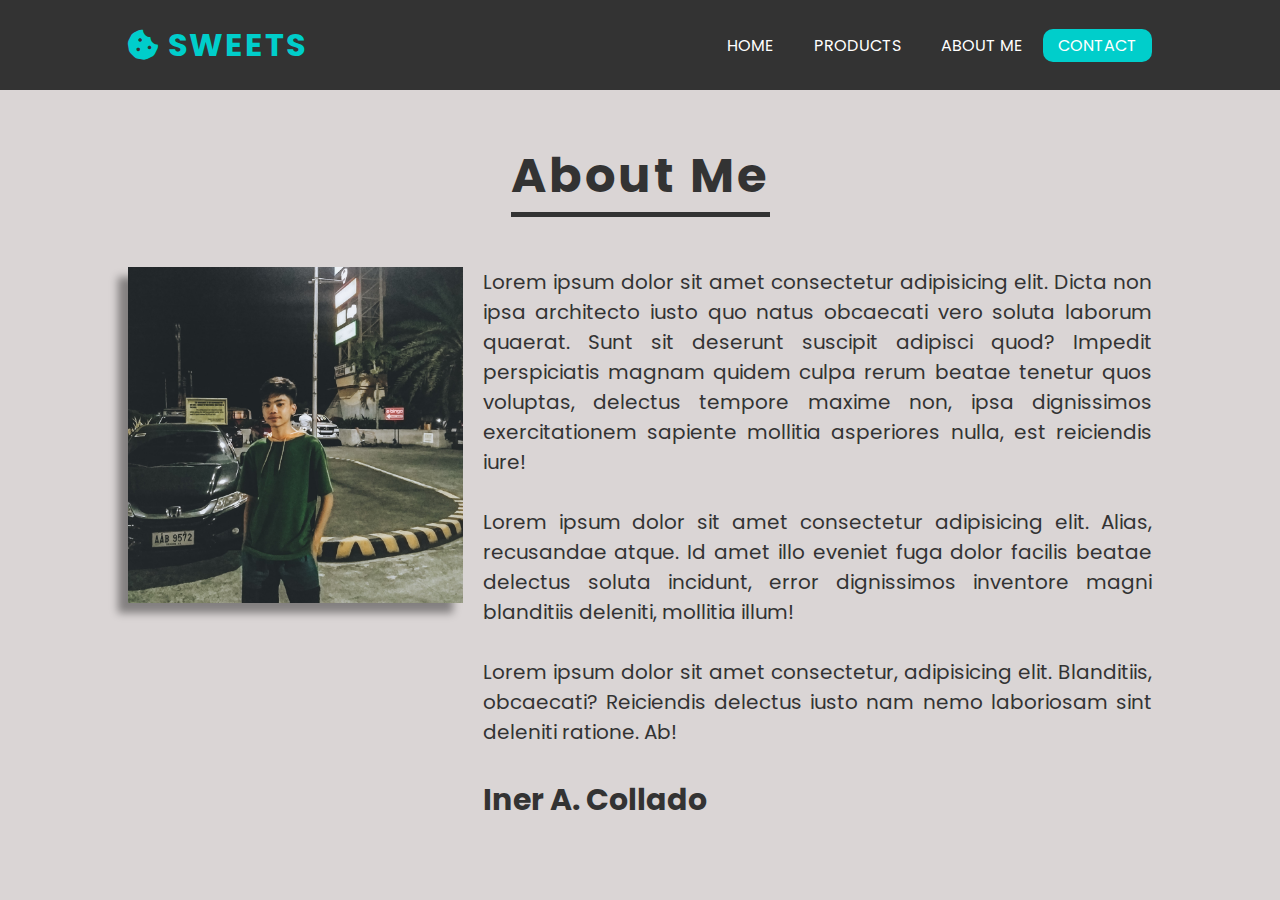
==== html pages/about.html @ 74a27854 "fixed some issues" ====
<html lang="en">
<head>
    <meta charset="UTF-8">
    <meta name="viewport" content="width=device-width, initial-scale=1.0">
    <link rel="stylesheet" href="../css/all.min.css">
    <link rel="stylesheet" href="../css/about.css">
    <title>sweets</title>
</head>
<body>
    <header>
        <nav>
            <!-- logo -->
            <div class="logo">
                <span class="fas fa-cookie-bite"></span>
                <h1>sweets</h1>
            </div>
            
            <!-- navigation links -->
            <ul class="nav-links"> 
                <li><a href="../index.html" class="nav-link">home</a></li>
                <li><a href="../html pages/product.html" class="nav-link">products</a></li>
                <li><a href="../html pages/about.html" class="nav-link">about me</a></li>
                <li><a href="#" class="nav-link" id="active">contact</a></li>
            </ul>
            <!-- menu icon -->
            <div class="burger">
                <div class="line-1"></div>
                <div class="line-2"></div>
                <div class="line-3"></div>
            </div>
        </nav>
    </header>

    <div class="container">
        <div class="title">
            <h1>About Me</h1>
        </div>
        <div class="profile">
            <img src="../images/profile.jpg" alt="profile">
            <p>
                Lorem ipsum dolor sit amet consectetur adipisicing elit. Dicta non ipsa architecto iusto quo natus obcaecati vero soluta laborum quaerat. Sunt sit deserunt suscipit adipisci quod? Impedit perspiciatis magnam quidem culpa rerum beatae tenetur quos voluptas, delectus tempore maxime non, ipsa dignissimos exercitationem sapiente mollitia asperiores nulla, est reiciendis iure! <br><br>
                Lorem ipsum dolor sit amet consectetur adipisicing elit. Alias, recusandae atque. Id amet illo eveniet fuga dolor facilis beatae delectus soluta incidunt, error dignissimos inventore magni blanditiis deleniti, mollitia illum!<br><br>
                Lorem ipsum dolor sit amet consectetur, adipisicing elit. Blanditiis, obcaecati? Reiciendis delectus iusto nam nemo laboriosam sint deleniti ratione. Ab! <br><br>
                <span>Iner A. Collado</span>
            </p>
        </div>
    </div>
    <script src="../app.js"></script>
</body>
</html>
---- css/about.css ----
@import url('https://fonts.googleapis.com/css2?family=Poppins:wght@500&display=swap');

html {
    scroll-behavior: smooth;
}
*{
    margin: 0;
    padding: 0;
    box-sizing: border-box;
    font-family: 'poppins';
}
body {
    background-color: rgb(218, 213, 213);
    color: #333;    
}

/* navigation styles */
header {
    background-color: #333;
}

nav {
    display: flex;
    justify-content: space-between;
    align-items: center;
    min-height: 10vh;
    margin: 0 10%;
}
/* Logo animation */
.logo {
    display: flex;
    align-items: center;
}
.logo h1 {
    color: #00CECB;
    letter-spacing: 2px;
    text-transform: uppercase;
    margin-left: 10px;
}
.fa-cookie-bite {
    color: #00CECB;
    font-size: 30px;
    cursor: pointer;
}
.fa-cookie-bite:hover {
    animation: spin 2s infinite;
}
@keyframes spin {
    0% {
        transform: rotate(0deg);
    }
    100% {
        transform: rotate(360deg);
    }
}

.nav-links {
    display: flex;
    justify-content: space-between;
}

.nav-links li {
    list-style: none;
}

#active {
    margin-left: 20px;
    background-color: #00CECB;
    padding: 5px 15px;
    border-radius: 10px;
    transition: 0.2s;
}
#active:hover {
    background-color: transparent;
    color: #00CECB;
    border: 2px solid #00CECB;
    padding: 3px 13px;
    border-radius: 10px;
}

.nav-links .nav-link {
    margin-left: 40px;  
    color: white;
    text-transform: uppercase;
    transition: 0.2s;
    text-decoration: none;
}
.nav-links .nav-link:hover {
    color: #00CECB;
    text-transform: uppercase;
}

.burger {
    cursor: pointer;
    display: none;
}

.burger div {
    background-color: white;
    height: 2px;
    width: 25px;
    margin: 5px;
    transition: 0.5s ease-in;
}

.container {
    width: 80%;
    margin: 0 auto;
    text-align: center;
}

.container .title {
    padding: 50px;
}

.container h1 {
    display: inline-block;
    font-weight: bold;
    font-size: 3rem;
    letter-spacing: 3px;
    border-bottom: 5px solid #333;
    animation: from-top 0.7s ease forwards;
}

@keyframes from-top {
    from {
        transform: translateY(-40px);
        opacity: 0;
    }
    to {
        transform: translateY(0px);
        opacity: 1;
    }
}

.profile {
    display: grid;
    grid-template-columns: 1fr 2fr;
    grid-template-rows: 400px 100px;
    grid-column-gap: 20px;
}

.profile img {
    grid-column-start: 1;
    width: 100%;
    box-shadow: -10px 10px 8px rgba(0, 0, 0, 0.4);
    animation: left-right 0.4s ease-in forwards;
}

@keyframes left-right {
    from {
        transform: translateX(-150px);
    }
    to {
        transform: translateX(0px);
    }
}

.container p {
    grid-column-start: 2;
    font-size: 20px;
    text-align: justify;
    animation: pop-up 0.5s ease forwards;
}

@keyframes pop-up {
    from {
        transform: scale(0.5);
        opacity: 0;
    }
    to {
        transform: scale(1);
        opacity: 1;
    }
}

.container span {
    font-size: 30px;
    font-weight: bold;
}

@media screen and (max-width: 650px) {
    body {
        overflow-x: hidden;
    }
    .burger {
        display: block;
    }
    .nav-links {
        position: absolute;
        right: 0px;
        height: 90vh;
        top: 10vh;
        background-color: #333;
        display: flex;
        flex-direction: column;
        align-items: center;
        width: 100%;
        transform: translateX(100%);
        z-index: 1;
        transition: transform 0.3s ease-in;
    }
    .nav-links li {
        opacity: 0;
    }
    .nav-active {
        transform: translateX(0%);
    }

    .toggle .line-1 {
        transform: rotate(-45deg) translate(-4px, 5px);
    }
    
    .toggle .line-2 {
        opacity: 0;
    }
    
    .toggle .line-3 {
        transform: rotate(45deg) translate(-4px, -5px);
    }

@keyframes navLinkFade {
    from {
        opacity: 0;
        transform: translateX(50px);
    } 
    to {
        opacity: 1;
        transform: translateX(0px);
    }
}

    .nav-links li {
        padding: 50px;
    }
    .nav-links .nav-link {
        margin-left: 0px;
    }
    #active {
        margin-left: 0px;
    }

    .profile {
        display: grid;
        grid-template-columns: 1fr;
        grid-template-rows: 500px 400px;
        grid-template-area: 
        "image"
        "para";
    }

    .profile img {
        grid-area: image;
        grid-row-start: 1;
    }
    .profile p {
        grid-area: para;
        grid-row-start: 2;
    }

}

@media screen and (max-width: 500px) {
    .profile {
        grid-template-rows: 400px 400px;
    }
}
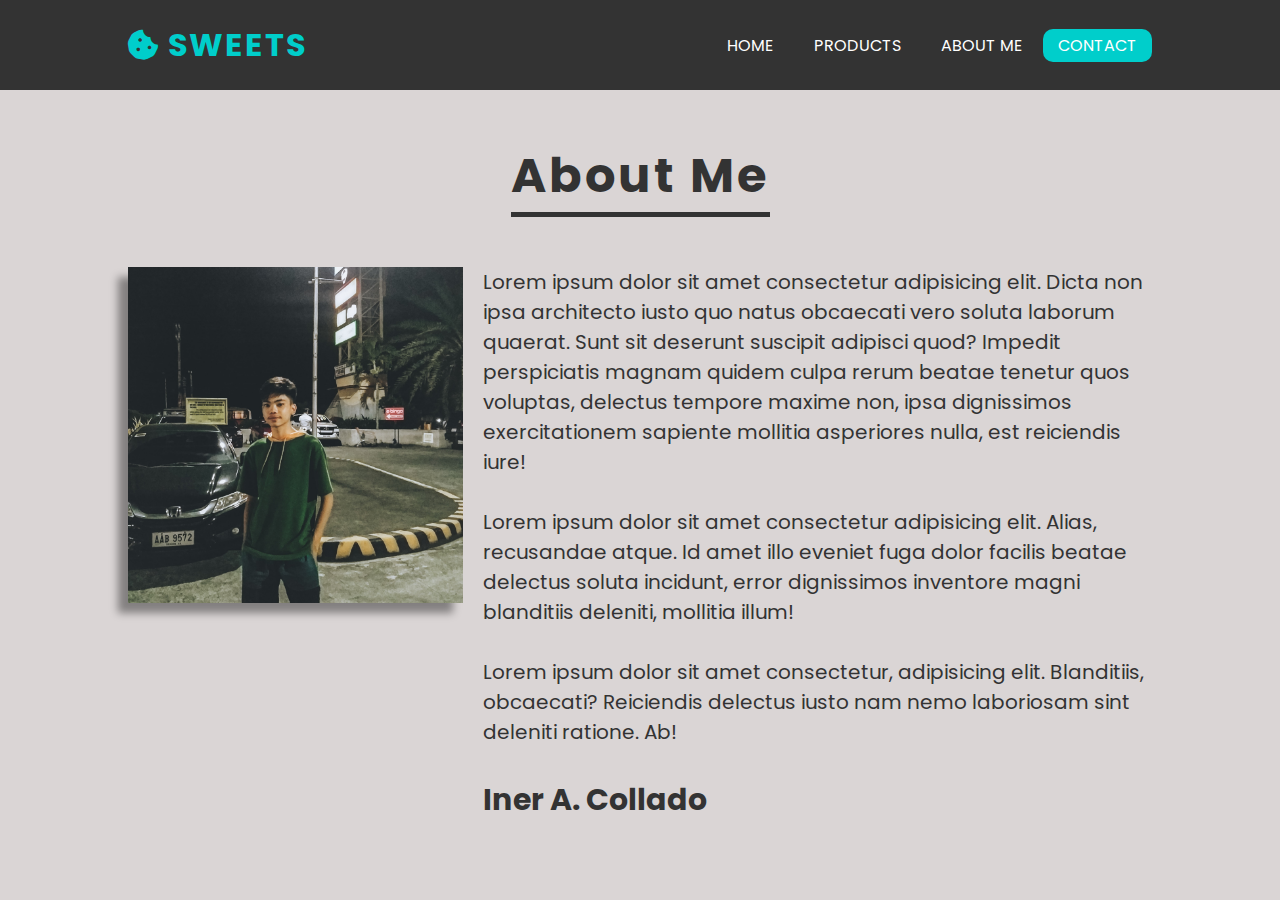
==== commit 8046f4b3: "contact page added" ====
--- a/html pages/about.html
+++ b/html pages/about.html
@@ -20,7 +20,7 @@
                 <li><a href="../index.html" class="nav-link">home</a></li>
                 <li><a href="../html pages/product.html" class="nav-link">products</a></li>
                 <li><a href="../html pages/about.html" class="nav-link">about me</a></li>
-                <li><a href="#" class="nav-link" id="active">contact</a></li>
+                <li><a href="../html pages/contact.html" class="nav-link" id="active">contact</a></li>
             </ul>
             <!-- menu icon -->
             <div class="burger">
--- a/css/about.css
+++ b/css/about.css
@@ -159,7 +159,7 @@
 .container p {
     grid-column-start: 2;
     font-size: 20px;
-    text-align: justify;
+    text-align: left;
     animation: pop-up 0.5s ease forwards;
 }
 
@@ -179,7 +179,7 @@
     font-weight: bold;
 }
 
-@media screen and (max-width: 650px) {
+@media screen and (max-width: 700px) {
     body {
         overflow-x: hidden;
     }
@@ -243,8 +243,9 @@
     .profile {
         display: grid;
         grid-template-columns: 1fr;
+        row-gap: 10rem;
         grid-template-rows: 500px 400px;
-        grid-template-area: 
+        grid-template-areas: 
         "image"
         "para";
     }
@@ -260,10 +261,26 @@
 
 }
 
+@media screen and (max-width: 550px) {
+    .profile {
+        grid-template-rows: 450px 400px;
+        row-gap: 0.1em;
+    }
+    .container h1 {
+        font-size: 2em;
+    }
+}
+
 @media screen and (max-width: 500px) {
     .profile {
         grid-template-rows: 400px 400px;
-    }
-}
-
-
+        row-gap: 0.1em;
+    }
+    .profile p {
+        font-size: 14px;
+    }
+}
+
+
+
+
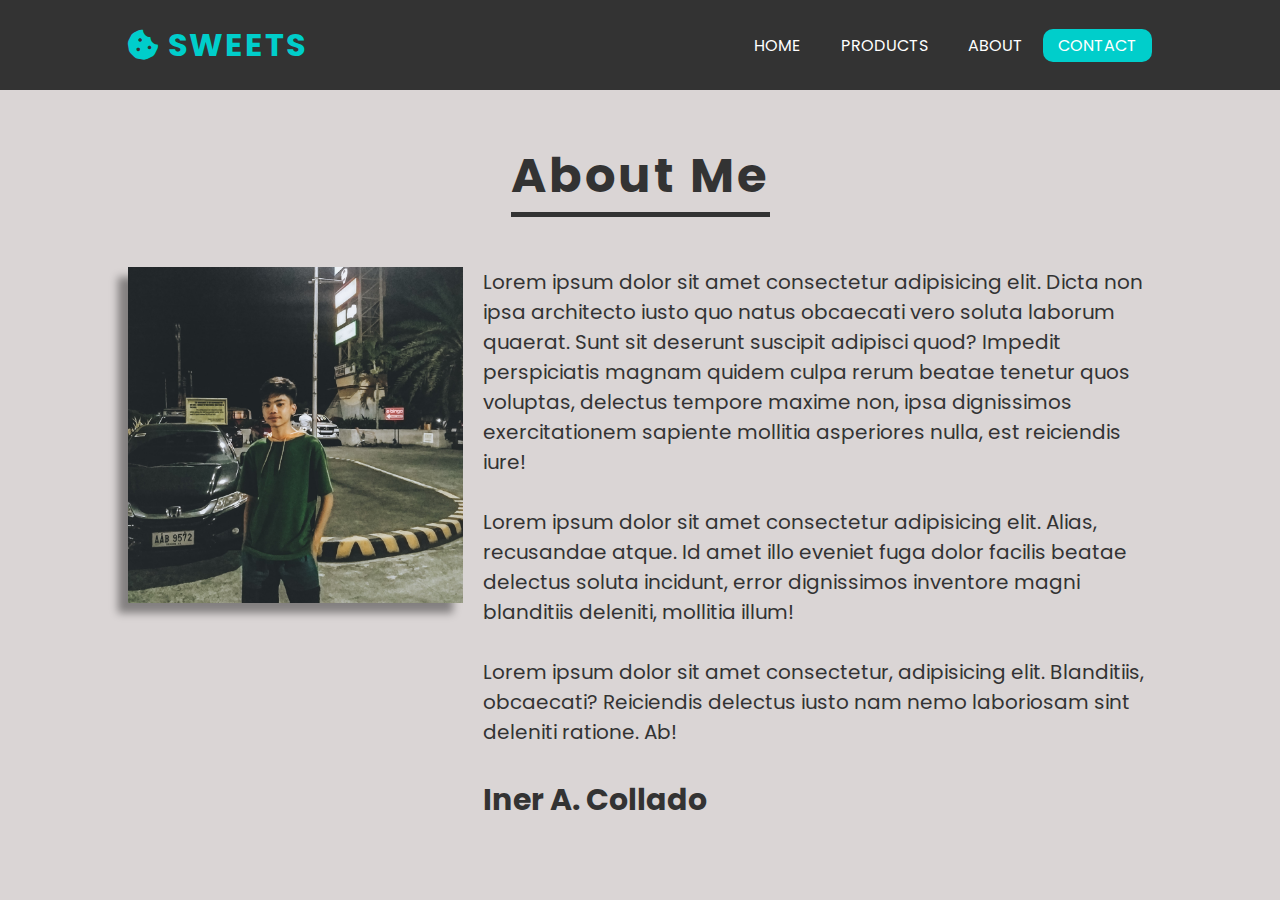
==== commit 21bad4ec: "fixed some issues" ====
--- a/html pages/about.html
+++ b/html pages/about.html
@@ -19,7 +19,7 @@
             <ul class="nav-links"> 
                 <li><a href="../index.html" class="nav-link">home</a></li>
                 <li><a href="../html pages/product.html" class="nav-link">products</a></li>
-                <li><a href="../html pages/about.html" class="nav-link">about me</a></li>
+                <li><a href="../html pages/about.html" class="nav-link">about</a></li>
                 <li><a href="../html pages/contact.html" class="nav-link" id="active">contact</a></li>
             </ul>
             <!-- menu icon -->
--- a/css/about.css
+++ b/css/about.css
@@ -179,7 +179,7 @@
     font-weight: bold;
 }
 
-@media screen and (max-width: 700px) {
+@media screen and (max-width: 775px) {
     body {
         overflow-x: hidden;
     }
@@ -195,16 +195,17 @@
         display: flex;
         flex-direction: column;
         align-items: center;
-        width: 100%;
-        transform: translateX(100%);
+        width: 50%;
+        transform: scale(0);
         z-index: 1;
-        transition: transform 0.3s ease-in;
+        padding: 50px 50px;
+        transition: transform 0.2s ease-in;
     }
     .nav-links li {
         opacity: 0;
     }
     .nav-active {
-        transform: translateX(0%);
+        transform: scale(1);
     }
 
     .toggle .line-1 {
@@ -230,9 +231,6 @@
     }
 }
 
-    .nav-links li {
-        padding: 50px;
-    }
     .nav-links .nav-link {
         margin-left: 0px;
     }
@@ -281,6 +279,12 @@
     }
 }
 
-
-
-
+@media screen and (max-width: 450px) {
+    .profile {
+        grid-template-rows: 360px 400px;
+    }
+}
+
+
+
+
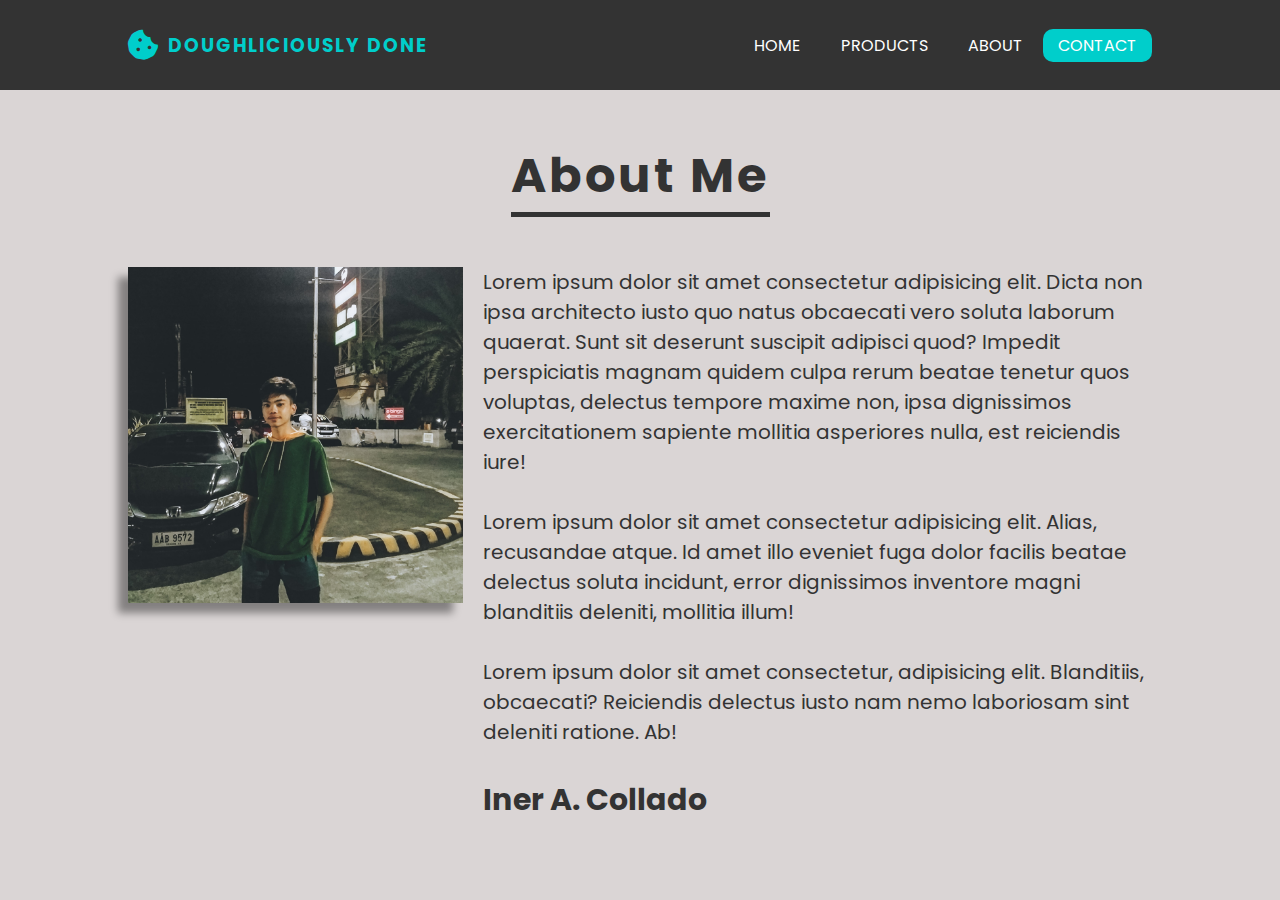
==== commit 1be97ea1: "fixed some issues" ====
--- a/html pages/about.html
+++ b/html pages/about.html
@@ -4,7 +4,7 @@
     <meta name="viewport" content="width=device-width, initial-scale=1.0">
     <link rel="stylesheet" href="../css/all.min.css">
     <link rel="stylesheet" href="../css/about.css">
-    <title>sweets</title>
+    <title>doughliciously done</title>
 </head>
 <body>
     <header>
@@ -12,7 +12,7 @@
             <!-- logo -->
             <div class="logo">
                 <span class="fas fa-cookie-bite"></span>
-                <h1>sweets</h1>
+                <h3>doughliciously done</h3>
             </div>
             
             <!-- navigation links -->
--- a/css/about.css
+++ b/css/about.css
@@ -31,7 +31,7 @@
     display: flex;
     align-items: center;
 }
-.logo h1 {
+.logo h3 {
     color: #00CECB;
     letter-spacing: 2px;
     text-transform: uppercase;
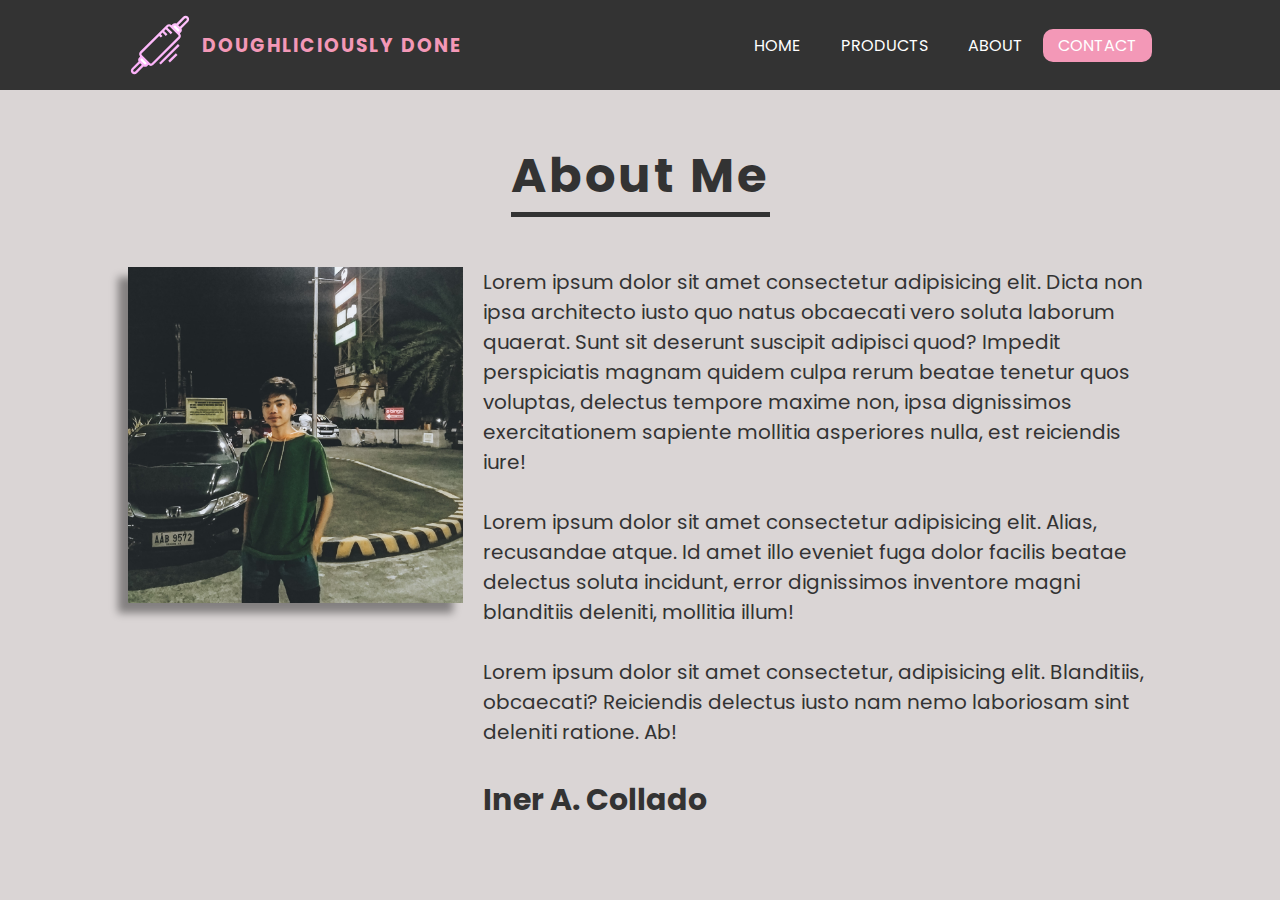
==== commit eb9c5a3b: "changed some design" ====
--- a/html pages/about.html
+++ b/html pages/about.html
@@ -1,50 +1,175 @@
 <html lang="en">
-<head>
-    <meta charset="UTF-8">
-    <meta name="viewport" content="width=device-width, initial-scale=1.0">
-    <link rel="stylesheet" href="../css/all.min.css">
-    <link rel="stylesheet" href="../css/about.css">
+  <head>
+    <meta charset="UTF-8" />
+    <meta name="viewport" content="width=device-width, initial-scale=1.0" />
+    <link rel="stylesheet" href="../css/all.min.css" />
+    <link rel="stylesheet" href="../css/about.css" />
     <title>doughliciously done</title>
-</head>
-<body>
+  </head>
+  <body>
     <header>
-        <nav>
-            <!-- logo -->
-            <div class="logo">
-                <span class="fas fa-cookie-bite"></span>
-                <h3>doughliciously done</h3>
-            </div>
-            
-            <!-- navigation links -->
-            <ul class="nav-links"> 
-                <li><a href="../index.html" class="nav-link">home</a></li>
-                <li><a href="../html pages/product.html" class="nav-link">products</a></li>
-                <li><a href="../html pages/about.html" class="nav-link">about</a></li>
-                <li><a href="../html pages/contact.html" class="nav-link" id="active">contact</a></li>
-            </ul>
-            <!-- menu icon -->
-            <div class="burger">
-                <div class="line-1"></div>
-                <div class="line-2"></div>
-                <div class="line-3"></div>
-            </div>
-        </nav>
+      <nav>
+        <!-- logo -->
+        <div class="logo">
+          <svg
+            xmlns="http://www.w3.org/2000/svg"
+            x="0px"
+            y="0px"
+            width="64"
+            height="64"
+            viewBox="0 0 172 172"
+            style="fill: #000000;"
+          >
+            <defs>
+              <linearGradient
+                x1="49.17319"
+                y1="112.73256"
+                x2="49.17319"
+                y2="127.28806"
+                gradientUnits="userSpaceOnUse"
+                id="color-1_9mgCAGMehD35_gr1"
+              >
+                <stop offset="0" stop-color="#ffffff"></stop>
+                <stop offset="1" stop-color="#ffffff"></stop>
+              </linearGradient>
+              <linearGradient
+                x1="123.07675"
+                y1="39.91206"
+                x2="123.07675"
+                y2="50.89319"
+                gradientUnits="userSpaceOnUse"
+                id="color-2_9mgCAGMehD35_gr2"
+              >
+                <stop offset="0" stop-color="#ffffff"></stop>
+                <stop offset="1" stop-color="#ffffff"></stop>
+              </linearGradient>
+              <linearGradient
+                x1="86"
+                y1="18.58406"
+                x2="86"
+                y2="143.018"
+                gradientUnits="userSpaceOnUse"
+                id="color-3_9mgCAGMehD35_gr3"
+              >
+                <stop offset="0" stop-color="#ffc2fc"></stop>
+                <stop offset="1" stop-color="#fcb1f9"></stop>
+              </linearGradient>
+              <linearGradient
+                x1="107.5"
+                y1="18.58406"
+                x2="107.5"
+                y2="143.018"
+                gradientUnits="userSpaceOnUse"
+                id="color-4_9mgCAGMehD35_gr4"
+              >
+                <stop offset="0" stop-color="#ffc2fc"></stop>
+                <stop offset="1" stop-color="#fcb1f9"></stop>
+              </linearGradient>
+              <linearGradient
+                x1="115.5625"
+                y1="18.58406"
+                x2="115.5625"
+                y2="143.018"
+                gradientUnits="userSpaceOnUse"
+                id="color-5_9mgCAGMehD35_gr5"
+              >
+                <stop offset="0" stop-color="#ffc2fc"></stop>
+                <stop offset="1" stop-color="#fcb1f9"></stop>
+              </linearGradient>
+            </defs>
+            <g transform="translate(-14.62,-14.62) scale(1.17,1.17)">
+              <g
+                fill="none"
+                fill-rule="nonzero"
+                stroke="none"
+                stroke-width="1"
+                stroke-linecap="butt"
+                stroke-linejoin="miter"
+                stroke-miterlimit="10"
+                stroke-dasharray=""
+                stroke-dashoffset="0"
+                font-family="none"
+                font-weight="none"
+                font-size="none"
+                text-anchor="none"
+                style="mix-blend-mode: normal;"
+              >
+                <path d="M0,172v-172h172v172z" fill="none"></path>
+                <g>
+                  <path
+                    d="M59.89362,127.30956l-4.9235,4.9235c-1.75494,1.75494 -4.59831,1.75494 -6.35325,0l-8.84994,-8.84994c-1.75494,-1.75494 -1.75494,-4.59831 0,-6.35325l4.42631,-4.42631z"
+                    fill="url(#color-1_9mgCAGMehD35_gr1)"
+                  ></path>
+                  <path
+                    d="M112.60356,44.19325l4.42631,-4.42631c1.75494,-1.75494 4.59831,-1.75494 6.35325,0l8.84994,8.84994c1.75494,1.75494 1.75494,4.59831 0,6.35325l-4.42631,4.42631z"
+                    fill="url(#color-2_9mgCAGMehD35_gr2)"
+                  ></path>
+                  <path
+                    d="M150.61287,21.38444c-3.14706,-3.14169 -8.26137,-3.13362 -11.40306,0.00269l-15.38594,15.38594c-2.752,-1.60444 -6.33981,-1.25775 -8.69406,1.09381l-2.52356,2.52356c-3.04494,-3.04494 -8.36081,-3.04494 -11.40038,0l-60.81544,60.81006c-1.52112,1.52113 -2.36231,3.5475 -2.36231,5.70287c0,2.15269 0.8385,4.17638 2.36231,5.70019l-2.52625,2.52625c-2.34887,2.35694 -2.69556,5.94475 -1.08844,8.69406l-15.38862,15.38594c-3.139,3.14437 -3.139,8.25869 0.00269,11.40575c1.57219,1.5695 3.63887,2.35425 5.70019,2.35425c2.06669,0 4.13069,-0.78744 5.70287,-2.35694l15.38325,-15.38594c1.11531,0.65306 2.36231,1.00513 3.61738,1.00513c1.84094,0 3.67919,-0.69875 5.07938,-2.09625l2.52356,-2.52356c1.52112,1.52112 3.5475,2.36231 5.70019,2.36231c2.15538,0 4.18175,-0.84119 5.70019,-2.36231l60.81275,-60.81275c1.52112,-1.52112 2.36231,-3.54481 2.36231,-5.70019c0,-2.15269 -0.8385,-4.17637 -2.36231,-5.70019l2.52625,-2.52625c2.34887,-2.35694 2.69556,-5.94475 1.09112,-8.69406l15.38862,-15.38594c3.139,-3.14706 3.139,-8.26137 -0.00269,-11.40844zM118.92994,41.66969c0.70144,-0.7095 1.849,-0.7095 2.55312,-0.00269l8.84725,8.84994c0.70413,0.70412 0.70413,1.849 0.00269,2.55312l-2.52356,2.52356l-11.40306,-11.40306zM28.99006,146.81006c-1.04812,1.04813 -2.752,1.05081 -3.80012,0.00269c-1.05081,-1.04812 -1.05081,-2.75469 -0.00269,-3.80281l15.20319,-15.2005l3.80013,3.80012zM53.07006,130.33031c-0.70144,0.70681 -1.849,0.70681 -2.55312,0.00269l-8.84725,-8.84994c-0.70412,-0.70413 -0.70412,-1.849 -0.00269,-2.55313l2.52356,-2.52356l11.40306,11.40306zM127.80944,66.994c0,0.00269 0,0.00269 0,0l-60.81544,60.81544c-1.0105,1.01588 -2.77619,1.01588 -3.79744,0l-19.00331,-19.00331c-0.50525,-0.50794 -0.78744,-1.1825 -0.78744,-1.90006c0,-0.72025 0.2795,-1.39212 0.78744,-1.90006l39.90938,-39.90669l3.80012,3.80013l3.80013,-3.80013l-3.80013,-3.80013l3.80013,-3.80013l7.60294,7.60025l3.80013,-3.80013l-7.60294,-7.60025l3.80281,-3.80281l11.40038,11.40306l3.80012,-3.80013l-11.40037,-11.40306l1.90275,-1.90275c0.50525,-0.50794 1.17713,-0.78744 1.89738,-0.78744c0.71756,0 1.39212,0.2795 1.90006,0.78744l19.00331,19.00331c0.50525,0.50794 0.78744,1.1825 0.78744,1.90006c0,0.71756 -0.2795,1.38944 -0.78744,1.89737zM146.81275,28.99006l-15.20319,15.20319l-3.80281,-3.80281l15.2005,-15.2005c1.05081,-1.04812 2.75469,-1.05081 3.80012,-0.00269c1.0535,1.04812 1.0535,2.75469 0.00537,3.80281z"
+                    fill="url(#color-3_9mgCAGMehD35_gr3)"
+                  ></path>
+                  <path
+                    d="M83.9575,127.24237l3.80012,3.80013l43.28487,-43.28487l-3.80013,-3.80013z"
+                    fill="url(#color-4_9mgCAGMehD35_gr4)"
+                  ></path>
+                  <path
+                    d="M104.92806,122.39681l3.80012,3.80013l17.46875,-17.46875l-3.80012,-3.80012z"
+                    fill="url(#color-5_9mgCAGMehD35_gr5)"
+                  ></path>
+                </g>
+                <path d="" fill="none"></path>
+              </g>
+            </g>
+          </svg>
+          <h3>doughliciously done</h3>
+        </div>
+
+        <!-- navigation links -->
+        <ul class="nav-links">
+          <li><a href="../index.html" class="nav-link">home</a></li>
+          <li>
+            <a href="../html pages/product.html" class="nav-link">products</a>
+          </li>
+          <li><a href="../html pages/about.html" class="nav-link">about</a></li>
+          <li>
+            <a href="../html pages/contact.html" class="nav-link" id="active"
+              >contact</a
+            >
+          </li>
+        </ul>
+        <!-- menu icon -->
+        <div class="burger">
+          <div class="line-1"></div>
+          <div class="line-2"></div>
+          <div class="line-3"></div>
+        </div>
+      </nav>
     </header>
 
     <div class="container">
-        <div class="title">
-            <h1>About Me</h1>
-        </div>
-        <div class="profile">
-            <img src="../images/profile.jpg" alt="profile">
-            <p>
-                Lorem ipsum dolor sit amet consectetur adipisicing elit. Dicta non ipsa architecto iusto quo natus obcaecati vero soluta laborum quaerat. Sunt sit deserunt suscipit adipisci quod? Impedit perspiciatis magnam quidem culpa rerum beatae tenetur quos voluptas, delectus tempore maxime non, ipsa dignissimos exercitationem sapiente mollitia asperiores nulla, est reiciendis iure! <br><br>
-                Lorem ipsum dolor sit amet consectetur adipisicing elit. Alias, recusandae atque. Id amet illo eveniet fuga dolor facilis beatae delectus soluta incidunt, error dignissimos inventore magni blanditiis deleniti, mollitia illum!<br><br>
-                Lorem ipsum dolor sit amet consectetur, adipisicing elit. Blanditiis, obcaecati? Reiciendis delectus iusto nam nemo laboriosam sint deleniti ratione. Ab! <br><br>
-                <span>Iner A. Collado</span>
-            </p>
-        </div>
+      <div class="title">
+        <h1>About Me</h1>
+      </div>
+      <div class="profile">
+        <img src="../images/profile.jpg" alt="profile" />
+        <p>
+          Lorem ipsum dolor sit amet consectetur adipisicing elit. Dicta non
+          ipsa architecto iusto quo natus obcaecati vero soluta laborum quaerat.
+          Sunt sit deserunt suscipit adipisci quod? Impedit perspiciatis magnam
+          quidem culpa rerum beatae tenetur quos voluptas, delectus tempore
+          maxime non, ipsa dignissimos exercitationem sapiente mollitia
+          asperiores nulla, est reiciendis iure! <br /><br />
+          Lorem ipsum dolor sit amet consectetur adipisicing elit. Alias,
+          recusandae atque. Id amet illo eveniet fuga dolor facilis beatae
+          delectus soluta incidunt, error dignissimos inventore magni blanditiis
+          deleniti, mollitia illum!<br /><br />
+          Lorem ipsum dolor sit amet consectetur, adipisicing elit. Blanditiis,
+          obcaecati? Reiciendis delectus iusto nam nemo laboriosam sint deleniti
+          ratione. Ab! <br /><br />
+          <span>Iner A. Collado</span>
+        </p>
+      </div>
     </div>
     <script src="../app.js"></script>
-</body>
-</html>+  </body>
+</html>
--- a/css/about.css
+++ b/css/about.css
@@ -1,290 +1,273 @@
-@import url('https://fonts.googleapis.com/css2?family=Poppins:wght@500&display=swap');
+@import url("https://fonts.googleapis.com/css2?family=Poppins:wght@500&display=swap");
 
 html {
-    scroll-behavior: smooth;
-}
-*{
-    margin: 0;
-    padding: 0;
-    box-sizing: border-box;
-    font-family: 'poppins';
+  scroll-behavior: smooth;
+}
+* {
+  margin: 0;
+  padding: 0;
+  box-sizing: border-box;
+  font-family: "poppins";
 }
 body {
-    background-color: rgb(218, 213, 213);
-    color: #333;    
+  background-color: rgb(218, 213, 213);
+  color: #333;
 }
 
 /* navigation styles */
 header {
-    background-color: #333;
+  background-color: #333;
 }
 
 nav {
-    display: flex;
-    justify-content: space-between;
-    align-items: center;
-    min-height: 10vh;
-    margin: 0 10%;
+  display: flex;
+  justify-content: space-between;
+  align-items: center;
+  min-height: 10vh;
+  margin: 0 10%;
 }
 /* Logo animation */
 .logo {
+  display: flex;
+  align-items: center;
+}
+.logo h3 {
+  color: rgb(243, 152, 183);
+  letter-spacing: 2px;
+  text-transform: uppercase;
+  margin-left: 10px;
+}
+
+.nav-links {
+  display: flex;
+  justify-content: space-between;
+}
+
+.nav-links li {
+  list-style: none;
+}
+
+#active {
+  margin-left: 20px;
+  background-color: rgb(243, 152, 183);
+  padding: 5px 15px;
+  border-radius: 10px;
+  transition: 0.2s;
+}
+#active:hover {
+  background-color: transparent;
+  color: rgb(243, 152, 183);
+  border: 2px solid rgb(243, 152, 183);
+  padding: 3px 13px;
+  border-radius: 10px;
+}
+
+.nav-links .nav-link {
+  margin-left: 40px;
+  color: white;
+  text-transform: uppercase;
+  transition: 0.2s;
+  text-decoration: none;
+}
+.nav-links .nav-link:hover {
+  color: rgb(243, 152, 183);
+  text-transform: uppercase;
+}
+
+.burger {
+  cursor: pointer;
+  display: none;
+}
+
+.burger div {
+  background-color: white;
+  height: 2px;
+  width: 25px;
+  margin: 5px;
+  transition: 0.5s ease-in;
+}
+
+/* Container */
+.container {
+  width: 80%;
+  margin: 0 auto;
+  text-align: center;
+}
+
+.container .title {
+  padding: 50px;
+}
+
+.container h1 {
+  display: inline-block;
+  font-weight: bold;
+  font-size: 3rem;
+  letter-spacing: 3px;
+  border-bottom: 5px solid #333;
+  animation: from-top 0.7s ease forwards;
+}
+
+@keyframes from-top {
+  from {
+    transform: translateY(-40px);
+    opacity: 0;
+  }
+  to {
+    transform: translateY(0px);
+    opacity: 1;
+  }
+}
+
+.profile {
+  display: grid;
+  grid-template-columns: 1fr 2fr;
+  grid-template-rows: 400px 100px;
+  grid-column-gap: 20px;
+}
+
+.profile img {
+  grid-column-start: 1;
+  width: 100%;
+  box-shadow: -10px 10px 8px rgba(0, 0, 0, 0.4);
+  animation: left-right 0.4s ease-in forwards;
+}
+
+@keyframes left-right {
+  from {
+    transform: translateX(-150px);
+  }
+  to {
+    transform: translateX(0px);
+  }
+}
+
+.container p {
+  grid-column-start: 2;
+  font-size: 20px;
+  text-align: left;
+  animation: pop-up 0.5s ease forwards;
+}
+
+@keyframes pop-up {
+  from {
+    transform: scale(0.5);
+    opacity: 0;
+  }
+  to {
+    transform: scale(1);
+    opacity: 1;
+  }
+}
+
+.container span {
+  font-size: 30px;
+  font-weight: bold;
+}
+
+@media screen and (max-width: 775px) {
+  body {
+    overflow-x: hidden;
+  }
+  .burger {
+    display: block;
+  }
+  .nav-links {
+    position: absolute;
+    right: 0px;
+    height: 90vh;
+    top: 10vh;
+    background-color: #333;
     display: flex;
+    flex-direction: column;
     align-items: center;
-}
-.logo h3 {
-    color: #00CECB;
-    letter-spacing: 2px;
-    text-transform: uppercase;
-    margin-left: 10px;
-}
-.fa-cookie-bite {
-    color: #00CECB;
-    font-size: 30px;
-    cursor: pointer;
-}
-.fa-cookie-bite:hover {
-    animation: spin 2s infinite;
-}
-@keyframes spin {
-    0% {
-        transform: rotate(0deg);
-    }
-    100% {
-        transform: rotate(360deg);
-    }
-}
-
-.nav-links {
-    display: flex;
-    justify-content: space-between;
-}
-
-.nav-links li {
-    list-style: none;
-}
-
-#active {
-    margin-left: 20px;
-    background-color: #00CECB;
-    padding: 5px 15px;
-    border-radius: 10px;
-    transition: 0.2s;
-}
-#active:hover {
-    background-color: transparent;
-    color: #00CECB;
-    border: 2px solid #00CECB;
-    padding: 3px 13px;
-    border-radius: 10px;
-}
-
-.nav-links .nav-link {
-    margin-left: 40px;  
-    color: white;
-    text-transform: uppercase;
-    transition: 0.2s;
-    text-decoration: none;
-}
-.nav-links .nav-link:hover {
-    color: #00CECB;
-    text-transform: uppercase;
-}
-
-.burger {
-    cursor: pointer;
-    display: none;
-}
-
-.burger div {
-    background-color: white;
-    height: 2px;
-    width: 25px;
-    margin: 5px;
-    transition: 0.5s ease-in;
-}
-
-.container {
-    width: 80%;
-    margin: 0 auto;
-    text-align: center;
-}
-
-.container .title {
-    padding: 50px;
-}
-
-.container h1 {
-    display: inline-block;
-    font-weight: bold;
-    font-size: 3rem;
-    letter-spacing: 3px;
-    border-bottom: 5px solid #333;
-    animation: from-top 0.7s ease forwards;
-}
-
-@keyframes from-top {
+    width: 50%;
+    transform: scale(0);
+    z-index: 1;
+    padding: 50px 50px 190px;
+    transition: transform 0.2s ease-in;
+  }
+  .nav-links li {
+    opacity: 0;
+  }
+  .nav-active {
+    transform: scale(1);
+  }
+
+  .toggle .line-1 {
+    transform: rotate(-45deg) translate(-4px, 5px);
+  }
+
+  .toggle .line-2 {
+    opacity: 0;
+  }
+
+  .toggle .line-3 {
+    transform: rotate(45deg) translate(-4px, -5px);
+  }
+
+  @keyframes navLinkFade {
     from {
-        transform: translateY(-40px);
-        opacity: 0;
+      opacity: 0;
+      transform: translateX(50px);
     }
     to {
-        transform: translateY(0px);
-        opacity: 1;
+      opacity: 1;
+      transform: translateX(0px);
     }
-}
-
-.profile {
+  }
+
+  .nav-links .nav-link {
+    margin-left: 0px;
+  }
+  #active {
+    margin-left: 0px;
+  }
+
+  .profile {
     display: grid;
-    grid-template-columns: 1fr 2fr;
-    grid-template-rows: 400px 100px;
-    grid-column-gap: 20px;
-}
-
-.profile img {
-    grid-column-start: 1;
-    width: 100%;
-    box-shadow: -10px 10px 8px rgba(0, 0, 0, 0.4);
-    animation: left-right 0.4s ease-in forwards;
-}
-
-@keyframes left-right {
-    from {
-        transform: translateX(-150px);
-    }
-    to {
-        transform: translateX(0px);
-    }
-}
-
-.container p {
-    grid-column-start: 2;
-    font-size: 20px;
-    text-align: left;
-    animation: pop-up 0.5s ease forwards;
-}
-
-@keyframes pop-up {
-    from {
-        transform: scale(0.5);
-        opacity: 0;
-    }
-    to {
-        transform: scale(1);
-        opacity: 1;
-    }
-}
-
-.container span {
-    font-size: 30px;
-    font-weight: bold;
-}
-
-@media screen and (max-width: 775px) {
-    body {
-        overflow-x: hidden;
-    }
-    .burger {
-        display: block;
-    }
-    .nav-links {
-        position: absolute;
-        right: 0px;
-        height: 90vh;
-        top: 10vh;
-        background-color: #333;
-        display: flex;
-        flex-direction: column;
-        align-items: center;
-        width: 50%;
-        transform: scale(0);
-        z-index: 1;
-        padding: 50px 50px;
-        transition: transform 0.2s ease-in;
-    }
-    .nav-links li {
-        opacity: 0;
-    }
-    .nav-active {
-        transform: scale(1);
-    }
-
-    .toggle .line-1 {
-        transform: rotate(-45deg) translate(-4px, 5px);
-    }
-    
-    .toggle .line-2 {
-        opacity: 0;
-    }
-    
-    .toggle .line-3 {
-        transform: rotate(45deg) translate(-4px, -5px);
-    }
-
-@keyframes navLinkFade {
-    from {
-        opacity: 0;
-        transform: translateX(50px);
-    } 
-    to {
-        opacity: 1;
-        transform: translateX(0px);
-    }
-}
-
-    .nav-links .nav-link {
-        margin-left: 0px;
-    }
-    #active {
-        margin-left: 0px;
-    }
-
-    .profile {
-        display: grid;
-        grid-template-columns: 1fr;
-        row-gap: 10rem;
-        grid-template-rows: 500px 400px;
-        grid-template-areas: 
-        "image"
-        "para";
-    }
-
-    .profile img {
-        grid-area: image;
-        grid-row-start: 1;
-    }
-    .profile p {
-        grid-area: para;
-        grid-row-start: 2;
-    }
-
+    grid-template-columns: 1fr;
+    row-gap: 10rem;
+    grid-template-rows: 500px 400px;
+    grid-template-areas:
+      "image"
+      "para";
+  }
+
+  .profile img {
+    grid-area: image;
+    grid-row-start: 1;
+  }
+  .profile p {
+    grid-area: para;
+    grid-row-start: 2;
+  }
 }
 
 @media screen and (max-width: 550px) {
-    .profile {
-        grid-template-rows: 450px 400px;
-        row-gap: 0.1em;
-    }
-    .container h1 {
-        font-size: 2em;
-    }
+  .profile {
+    grid-template-rows: 450px 400px;
+    row-gap: 0.1em;
+  }
+  .container h1 {
+    font-size: 2em;
+  }
 }
 
 @media screen and (max-width: 500px) {
-    .profile {
-        grid-template-rows: 400px 400px;
-        row-gap: 0.1em;
-    }
-    .profile p {
-        font-size: 14px;
-    }
+  .logo h3 {
+    font-size: 14px;
+  }
+  .profile {
+    grid-template-rows: 400px 400px;
+    row-gap: 0.1em;
+  }
+  .profile p {
+    font-size: 14px;
+  }
 }
 
 @media screen and (max-width: 450px) {
-    .profile {
-        grid-template-rows: 360px 400px;
-    }
-}
-
-
-
-
+  .profile {
+    grid-template-rows: 360px 400px;
+  }
+}
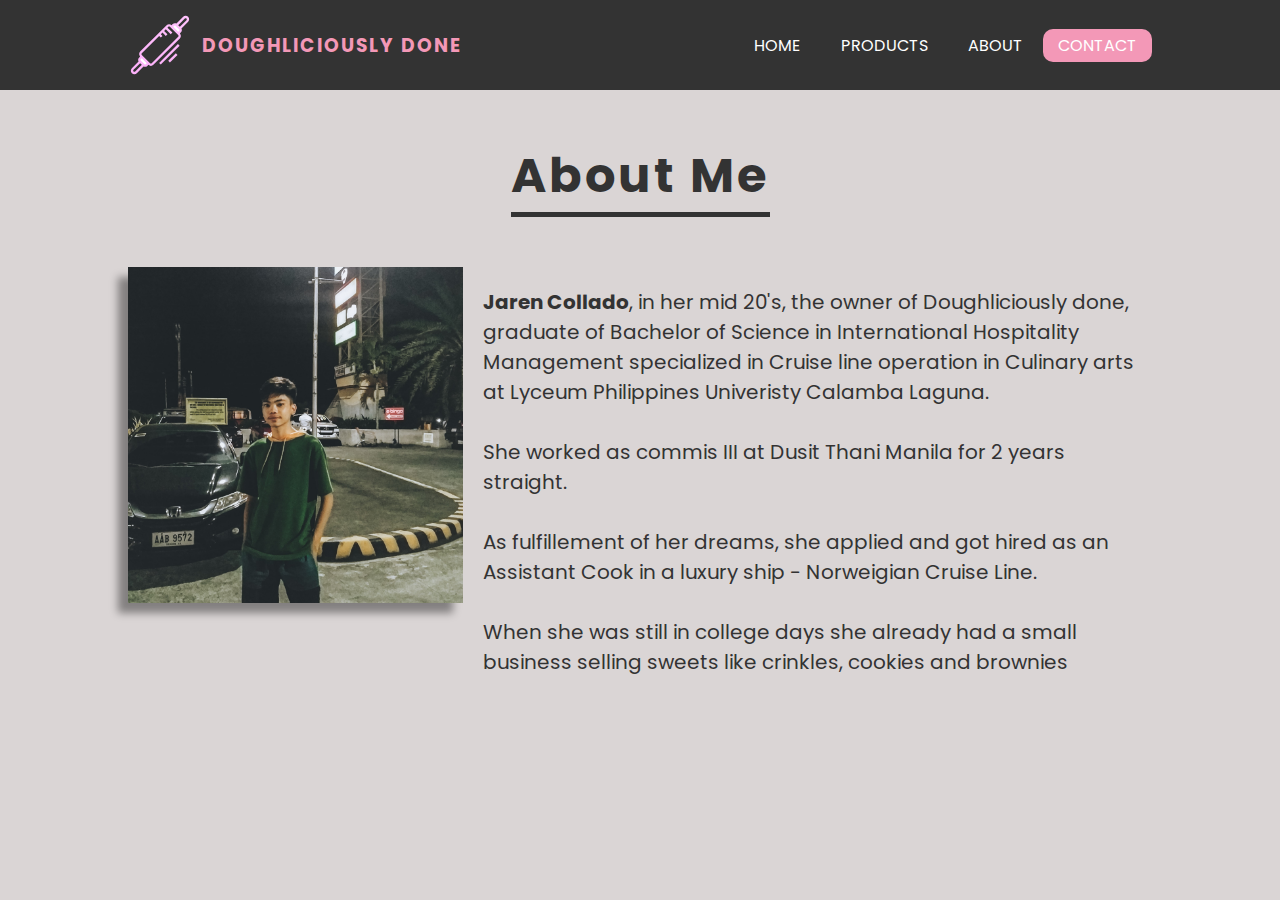
==== commit 46271ec3: "added content to the about page" ====
--- a/html pages/about.html
+++ b/html pages/about.html
@@ -1,175 +1,115 @@
 <html lang="en">
-  <head>
-    <meta charset="UTF-8" />
-    <meta name="viewport" content="width=device-width, initial-scale=1.0" />
-    <link rel="stylesheet" href="../css/all.min.css" />
-    <link rel="stylesheet" href="../css/about.css" />
-    <title>doughliciously done</title>
-  </head>
-  <body>
-    <header>
-      <nav>
-        <!-- logo -->
-        <div class="logo">
-          <svg
-            xmlns="http://www.w3.org/2000/svg"
-            x="0px"
-            y="0px"
-            width="64"
-            height="64"
-            viewBox="0 0 172 172"
-            style="fill: #000000;"
-          >
-            <defs>
-              <linearGradient
-                x1="49.17319"
-                y1="112.73256"
-                x2="49.17319"
-                y2="127.28806"
-                gradientUnits="userSpaceOnUse"
-                id="color-1_9mgCAGMehD35_gr1"
-              >
-                <stop offset="0" stop-color="#ffffff"></stop>
-                <stop offset="1" stop-color="#ffffff"></stop>
-              </linearGradient>
-              <linearGradient
-                x1="123.07675"
-                y1="39.91206"
-                x2="123.07675"
-                y2="50.89319"
-                gradientUnits="userSpaceOnUse"
-                id="color-2_9mgCAGMehD35_gr2"
-              >
-                <stop offset="0" stop-color="#ffffff"></stop>
-                <stop offset="1" stop-color="#ffffff"></stop>
-              </linearGradient>
-              <linearGradient
-                x1="86"
-                y1="18.58406"
-                x2="86"
-                y2="143.018"
-                gradientUnits="userSpaceOnUse"
-                id="color-3_9mgCAGMehD35_gr3"
-              >
-                <stop offset="0" stop-color="#ffc2fc"></stop>
-                <stop offset="1" stop-color="#fcb1f9"></stop>
-              </linearGradient>
-              <linearGradient
-                x1="107.5"
-                y1="18.58406"
-                x2="107.5"
-                y2="143.018"
-                gradientUnits="userSpaceOnUse"
-                id="color-4_9mgCAGMehD35_gr4"
-              >
-                <stop offset="0" stop-color="#ffc2fc"></stop>
-                <stop offset="1" stop-color="#fcb1f9"></stop>
-              </linearGradient>
-              <linearGradient
-                x1="115.5625"
-                y1="18.58406"
-                x2="115.5625"
-                y2="143.018"
-                gradientUnits="userSpaceOnUse"
-                id="color-5_9mgCAGMehD35_gr5"
-              >
-                <stop offset="0" stop-color="#ffc2fc"></stop>
-                <stop offset="1" stop-color="#fcb1f9"></stop>
-              </linearGradient>
-            </defs>
-            <g transform="translate(-14.62,-14.62) scale(1.17,1.17)">
-              <g
-                fill="none"
-                fill-rule="nonzero"
-                stroke="none"
-                stroke-width="1"
-                stroke-linecap="butt"
-                stroke-linejoin="miter"
-                stroke-miterlimit="10"
-                stroke-dasharray=""
-                stroke-dashoffset="0"
-                font-family="none"
-                font-weight="none"
-                font-size="none"
-                text-anchor="none"
-                style="mix-blend-mode: normal;"
-              >
-                <path d="M0,172v-172h172v172z" fill="none"></path>
-                <g>
-                  <path
-                    d="M59.89362,127.30956l-4.9235,4.9235c-1.75494,1.75494 -4.59831,1.75494 -6.35325,0l-8.84994,-8.84994c-1.75494,-1.75494 -1.75494,-4.59831 0,-6.35325l4.42631,-4.42631z"
-                    fill="url(#color-1_9mgCAGMehD35_gr1)"
-                  ></path>
-                  <path
-                    d="M112.60356,44.19325l4.42631,-4.42631c1.75494,-1.75494 4.59831,-1.75494 6.35325,0l8.84994,8.84994c1.75494,1.75494 1.75494,4.59831 0,6.35325l-4.42631,4.42631z"
-                    fill="url(#color-2_9mgCAGMehD35_gr2)"
-                  ></path>
-                  <path
-                    d="M150.61287,21.38444c-3.14706,-3.14169 -8.26137,-3.13362 -11.40306,0.00269l-15.38594,15.38594c-2.752,-1.60444 -6.33981,-1.25775 -8.69406,1.09381l-2.52356,2.52356c-3.04494,-3.04494 -8.36081,-3.04494 -11.40038,0l-60.81544,60.81006c-1.52112,1.52113 -2.36231,3.5475 -2.36231,5.70287c0,2.15269 0.8385,4.17638 2.36231,5.70019l-2.52625,2.52625c-2.34887,2.35694 -2.69556,5.94475 -1.08844,8.69406l-15.38862,15.38594c-3.139,3.14437 -3.139,8.25869 0.00269,11.40575c1.57219,1.5695 3.63887,2.35425 5.70019,2.35425c2.06669,0 4.13069,-0.78744 5.70287,-2.35694l15.38325,-15.38594c1.11531,0.65306 2.36231,1.00513 3.61738,1.00513c1.84094,0 3.67919,-0.69875 5.07938,-2.09625l2.52356,-2.52356c1.52112,1.52112 3.5475,2.36231 5.70019,2.36231c2.15538,0 4.18175,-0.84119 5.70019,-2.36231l60.81275,-60.81275c1.52112,-1.52112 2.36231,-3.54481 2.36231,-5.70019c0,-2.15269 -0.8385,-4.17637 -2.36231,-5.70019l2.52625,-2.52625c2.34887,-2.35694 2.69556,-5.94475 1.09112,-8.69406l15.38862,-15.38594c3.139,-3.14706 3.139,-8.26137 -0.00269,-11.40844zM118.92994,41.66969c0.70144,-0.7095 1.849,-0.7095 2.55312,-0.00269l8.84725,8.84994c0.70413,0.70412 0.70413,1.849 0.00269,2.55312l-2.52356,2.52356l-11.40306,-11.40306zM28.99006,146.81006c-1.04812,1.04813 -2.752,1.05081 -3.80012,0.00269c-1.05081,-1.04812 -1.05081,-2.75469 -0.00269,-3.80281l15.20319,-15.2005l3.80013,3.80012zM53.07006,130.33031c-0.70144,0.70681 -1.849,0.70681 -2.55312,0.00269l-8.84725,-8.84994c-0.70412,-0.70413 -0.70412,-1.849 -0.00269,-2.55313l2.52356,-2.52356l11.40306,11.40306zM127.80944,66.994c0,0.00269 0,0.00269 0,0l-60.81544,60.81544c-1.0105,1.01588 -2.77619,1.01588 -3.79744,0l-19.00331,-19.00331c-0.50525,-0.50794 -0.78744,-1.1825 -0.78744,-1.90006c0,-0.72025 0.2795,-1.39212 0.78744,-1.90006l39.90938,-39.90669l3.80012,3.80013l3.80013,-3.80013l-3.80013,-3.80013l3.80013,-3.80013l7.60294,7.60025l3.80013,-3.80013l-7.60294,-7.60025l3.80281,-3.80281l11.40038,11.40306l3.80012,-3.80013l-11.40037,-11.40306l1.90275,-1.90275c0.50525,-0.50794 1.17713,-0.78744 1.89738,-0.78744c0.71756,0 1.39212,0.2795 1.90006,0.78744l19.00331,19.00331c0.50525,0.50794 0.78744,1.1825 0.78744,1.90006c0,0.71756 -0.2795,1.38944 -0.78744,1.89737zM146.81275,28.99006l-15.20319,15.20319l-3.80281,-3.80281l15.2005,-15.2005c1.05081,-1.04812 2.75469,-1.05081 3.80012,-0.00269c1.0535,1.04812 1.0535,2.75469 0.00537,3.80281z"
-                    fill="url(#color-3_9mgCAGMehD35_gr3)"
-                  ></path>
-                  <path
-                    d="M83.9575,127.24237l3.80012,3.80013l43.28487,-43.28487l-3.80013,-3.80013z"
-                    fill="url(#color-4_9mgCAGMehD35_gr4)"
-                  ></path>
-                  <path
-                    d="M104.92806,122.39681l3.80012,3.80013l17.46875,-17.46875l-3.80012,-3.80012z"
-                    fill="url(#color-5_9mgCAGMehD35_gr5)"
-                  ></path>
-                </g>
-                <path d="" fill="none"></path>
+
+<head>
+  <meta charset="UTF-8" />
+  <meta name="viewport" content="width=device-width, initial-scale=1.0" />
+  <link rel="shortcut icon" type="image/png" href="../images/svg/donut.png">
+  <link rel="stylesheet" href="../css/all.min.css" />
+  <link rel="stylesheet" href="../css/about.css" />
+  <title>doughliciously done</title>
+</head>
+
+<body>
+  <header>
+    <nav>
+      <!-- logo -->
+      <div class="logo">
+        <svg xmlns="http://www.w3.org/2000/svg" x="0px" y="0px" width="64" height="64" viewBox="0 0 172 172"
+          style="fill: #000000;">
+          <defs>
+            <linearGradient x1="49.17319" y1="112.73256" x2="49.17319" y2="127.28806" gradientUnits="userSpaceOnUse"
+              id="color-1_9mgCAGMehD35_gr1">
+              <stop offset="0" stop-color="#ffffff"></stop>
+              <stop offset="1" stop-color="#ffffff"></stop>
+            </linearGradient>
+            <linearGradient x1="123.07675" y1="39.91206" x2="123.07675" y2="50.89319" gradientUnits="userSpaceOnUse"
+              id="color-2_9mgCAGMehD35_gr2">
+              <stop offset="0" stop-color="#ffffff"></stop>
+              <stop offset="1" stop-color="#ffffff"></stop>
+            </linearGradient>
+            <linearGradient x1="86" y1="18.58406" x2="86" y2="143.018" gradientUnits="userSpaceOnUse"
+              id="color-3_9mgCAGMehD35_gr3">
+              <stop offset="0" stop-color="#ffc2fc"></stop>
+              <stop offset="1" stop-color="#fcb1f9"></stop>
+            </linearGradient>
+            <linearGradient x1="107.5" y1="18.58406" x2="107.5" y2="143.018" gradientUnits="userSpaceOnUse"
+              id="color-4_9mgCAGMehD35_gr4">
+              <stop offset="0" stop-color="#ffc2fc"></stop>
+              <stop offset="1" stop-color="#fcb1f9"></stop>
+            </linearGradient>
+            <linearGradient x1="115.5625" y1="18.58406" x2="115.5625" y2="143.018" gradientUnits="userSpaceOnUse"
+              id="color-5_9mgCAGMehD35_gr5">
+              <stop offset="0" stop-color="#ffc2fc"></stop>
+              <stop offset="1" stop-color="#fcb1f9"></stop>
+            </linearGradient>
+          </defs>
+          <g transform="translate(-14.62,-14.62) scale(1.17,1.17)">
+            <g fill="none" fill-rule="nonzero" stroke="none" stroke-width="1" stroke-linecap="butt"
+              stroke-linejoin="miter" stroke-miterlimit="10" stroke-dasharray="" stroke-dashoffset="0"
+              font-family="none" font-weight="none" font-size="none" text-anchor="none" style="mix-blend-mode: normal;">
+              <path d="M0,172v-172h172v172z" fill="none"></path>
+              <g>
+                <path
+                  d="M59.89362,127.30956l-4.9235,4.9235c-1.75494,1.75494 -4.59831,1.75494 -6.35325,0l-8.84994,-8.84994c-1.75494,-1.75494 -1.75494,-4.59831 0,-6.35325l4.42631,-4.42631z"
+                  fill="url(#color-1_9mgCAGMehD35_gr1)"></path>
+                <path
+                  d="M112.60356,44.19325l4.42631,-4.42631c1.75494,-1.75494 4.59831,-1.75494 6.35325,0l8.84994,8.84994c1.75494,1.75494 1.75494,4.59831 0,6.35325l-4.42631,4.42631z"
+                  fill="url(#color-2_9mgCAGMehD35_gr2)"></path>
+                <path
+                  d="M150.61287,21.38444c-3.14706,-3.14169 -8.26137,-3.13362 -11.40306,0.00269l-15.38594,15.38594c-2.752,-1.60444 -6.33981,-1.25775 -8.69406,1.09381l-2.52356,2.52356c-3.04494,-3.04494 -8.36081,-3.04494 -11.40038,0l-60.81544,60.81006c-1.52112,1.52113 -2.36231,3.5475 -2.36231,5.70287c0,2.15269 0.8385,4.17638 2.36231,5.70019l-2.52625,2.52625c-2.34887,2.35694 -2.69556,5.94475 -1.08844,8.69406l-15.38862,15.38594c-3.139,3.14437 -3.139,8.25869 0.00269,11.40575c1.57219,1.5695 3.63887,2.35425 5.70019,2.35425c2.06669,0 4.13069,-0.78744 5.70287,-2.35694l15.38325,-15.38594c1.11531,0.65306 2.36231,1.00513 3.61738,1.00513c1.84094,0 3.67919,-0.69875 5.07938,-2.09625l2.52356,-2.52356c1.52112,1.52112 3.5475,2.36231 5.70019,2.36231c2.15538,0 4.18175,-0.84119 5.70019,-2.36231l60.81275,-60.81275c1.52112,-1.52112 2.36231,-3.54481 2.36231,-5.70019c0,-2.15269 -0.8385,-4.17637 -2.36231,-5.70019l2.52625,-2.52625c2.34887,-2.35694 2.69556,-5.94475 1.09112,-8.69406l15.38862,-15.38594c3.139,-3.14706 3.139,-8.26137 -0.00269,-11.40844zM118.92994,41.66969c0.70144,-0.7095 1.849,-0.7095 2.55312,-0.00269l8.84725,8.84994c0.70413,0.70412 0.70413,1.849 0.00269,2.55312l-2.52356,2.52356l-11.40306,-11.40306zM28.99006,146.81006c-1.04812,1.04813 -2.752,1.05081 -3.80012,0.00269c-1.05081,-1.04812 -1.05081,-2.75469 -0.00269,-3.80281l15.20319,-15.2005l3.80013,3.80012zM53.07006,130.33031c-0.70144,0.70681 -1.849,0.70681 -2.55312,0.00269l-8.84725,-8.84994c-0.70412,-0.70413 -0.70412,-1.849 -0.00269,-2.55313l2.52356,-2.52356l11.40306,11.40306zM127.80944,66.994c0,0.00269 0,0.00269 0,0l-60.81544,60.81544c-1.0105,1.01588 -2.77619,1.01588 -3.79744,0l-19.00331,-19.00331c-0.50525,-0.50794 -0.78744,-1.1825 -0.78744,-1.90006c0,-0.72025 0.2795,-1.39212 0.78744,-1.90006l39.90938,-39.90669l3.80012,3.80013l3.80013,-3.80013l-3.80013,-3.80013l3.80013,-3.80013l7.60294,7.60025l3.80013,-3.80013l-7.60294,-7.60025l3.80281,-3.80281l11.40038,11.40306l3.80012,-3.80013l-11.40037,-11.40306l1.90275,-1.90275c0.50525,-0.50794 1.17713,-0.78744 1.89738,-0.78744c0.71756,0 1.39212,0.2795 1.90006,0.78744l19.00331,19.00331c0.50525,0.50794 0.78744,1.1825 0.78744,1.90006c0,0.71756 -0.2795,1.38944 -0.78744,1.89737zM146.81275,28.99006l-15.20319,15.20319l-3.80281,-3.80281l15.2005,-15.2005c1.05081,-1.04812 2.75469,-1.05081 3.80012,-0.00269c1.0535,1.04812 1.0535,2.75469 0.00537,3.80281z"
+                  fill="url(#color-3_9mgCAGMehD35_gr3)"></path>
+                <path d="M83.9575,127.24237l3.80012,3.80013l43.28487,-43.28487l-3.80013,-3.80013z"
+                  fill="url(#color-4_9mgCAGMehD35_gr4)"></path>
+                <path d="M104.92806,122.39681l3.80012,3.80013l17.46875,-17.46875l-3.80012,-3.80012z"
+                  fill="url(#color-5_9mgCAGMehD35_gr5)"></path>
               </g>
+              <path d="" fill="none"></path>
             </g>
-          </svg>
-          <h3>doughliciously done</h3>
-        </div>
+          </g>
+        </svg>
+        <h3>doughliciously done</h3>
+      </div>
 
-        <!-- navigation links -->
-        <ul class="nav-links">
-          <li><a href="../index.html" class="nav-link">home</a></li>
-          <li>
-            <a href="../html pages/product.html" class="nav-link">products</a>
-          </li>
-          <li><a href="../html pages/about.html" class="nav-link">about</a></li>
-          <li>
-            <a href="../html pages/contact.html" class="nav-link" id="active"
-              >contact</a
-            >
-          </li>
-        </ul>
-        <!-- menu icon -->
-        <div class="burger">
-          <div class="line-1"></div>
-          <div class="line-2"></div>
-          <div class="line-3"></div>
-        </div>
-      </nav>
-    </header>
+      <!-- navigation links -->
+      <ul class="nav-links">
+        <li><a href="../index.html" class="nav-link">home</a></li>
+        <li>
+          <a href="../html pages/product.html" class="nav-link">products</a>
+        </li>
+        <li><a href="../html pages/about.html" class="nav-link">about</a></li>
+        <li>
+          <a href="../html pages/contact.html" class="nav-link" id="active">contact</a>
+        </li>
+      </ul>
+      <!-- menu icon -->
+      <div class="burger">
+        <div class="line-1"></div>
+        <div class="line-2"></div>
+        <div class="line-3"></div>
+      </div>
+    </nav>
+  </header>
 
-    <div class="container">
-      <div class="title">
-        <h1>About Me</h1>
-      </div>
-      <div class="profile">
-        <img src="../images/profile.jpg" alt="profile" />
-        <p>
-          Lorem ipsum dolor sit amet consectetur adipisicing elit. Dicta non
-          ipsa architecto iusto quo natus obcaecati vero soluta laborum quaerat.
-          Sunt sit deserunt suscipit adipisci quod? Impedit perspiciatis magnam
-          quidem culpa rerum beatae tenetur quos voluptas, delectus tempore
-          maxime non, ipsa dignissimos exercitationem sapiente mollitia
-          asperiores nulla, est reiciendis iure! <br /><br />
-          Lorem ipsum dolor sit amet consectetur adipisicing elit. Alias,
-          recusandae atque. Id amet illo eveniet fuga dolor facilis beatae
-          delectus soluta incidunt, error dignissimos inventore magni blanditiis
-          deleniti, mollitia illum!<br /><br />
-          Lorem ipsum dolor sit amet consectetur, adipisicing elit. Blanditiis,
-          obcaecati? Reiciendis delectus iusto nam nemo laboriosam sint deleniti
-          ratione. Ab! <br /><br />
-          <span>Iner A. Collado</span>
-        </p>
-      </div>
+  <div class="container">
+    <div class="title">
+      <h1>About Me</h1>
     </div>
-    <script src="../app.js"></script>
-  </body>
-</html>
+    <div class="profile">
+      <img src="../images/profile.jpg" alt="profile" />
+      <p>
+        <strong>Jaren Collado</strong>, in her mid 20's, the owner of Doughliciously done, graduate of Bachelor of
+        Science in
+        International Hospitality Management specialized in Cruise line operation in Culinary arts at Lyceum Philippines
+        Univeristy Calamba Laguna. <br /><br />
+        She worked as commis III at Dusit Thani Manila for 2 years straight.<br /><br />
+        As fulfillement of her dreams, she applied and got hired as an Assistant Cook in a luxury ship - Norweigian
+        Cruise Line. <br /><br />
+        When she was still in college days she already had a small business selling sweets like crinkles, cookies and
+        brownies
+      </p>
+    </div>
+  </div>
+  <script src="../app.js"></script>
+</body>
+
+</html>--- a/css/about.css
+++ b/css/about.css
@@ -3,12 +3,14 @@
 html {
   scroll-behavior: smooth;
 }
+
 * {
   margin: 0;
   padding: 0;
   box-sizing: border-box;
   font-family: "poppins";
 }
+
 body {
   background-color: rgb(218, 213, 213);
   color: #333;
@@ -26,11 +28,13 @@
   min-height: 10vh;
   margin: 0 10%;
 }
+
 /* Logo animation */
 .logo {
   display: flex;
   align-items: center;
 }
+
 .logo h3 {
   color: rgb(243, 152, 183);
   letter-spacing: 2px;
@@ -54,6 +58,7 @@
   border-radius: 10px;
   transition: 0.2s;
 }
+
 #active:hover {
   background-color: transparent;
   color: rgb(243, 152, 183);
@@ -69,6 +74,7 @@
   transition: 0.2s;
   text-decoration: none;
 }
+
 .nav-links .nav-link:hover {
   color: rgb(243, 152, 183);
   text-transform: uppercase;
@@ -112,6 +118,7 @@
     transform: translateY(-40px);
     opacity: 0;
   }
+
   to {
     transform: translateY(0px);
     opacity: 1;
@@ -136,6 +143,7 @@
   from {
     transform: translateX(-150px);
   }
+
   to {
     transform: translateX(0px);
   }
@@ -143,6 +151,7 @@
 
 .container p {
   grid-column-start: 2;
+  margin-top: 20px;
   font-size: 20px;
   text-align: left;
   animation: pop-up 0.5s ease forwards;
@@ -153,6 +162,7 @@
     transform: scale(0.5);
     opacity: 0;
   }
+
   to {
     transform: scale(1);
     opacity: 1;
@@ -168,9 +178,11 @@
   body {
     overflow-x: hidden;
   }
+
   .burger {
     display: block;
   }
+
   .nav-links {
     position: absolute;
     right: 0px;
@@ -186,9 +198,11 @@
     padding: 50px 50px 190px;
     transition: transform 0.2s ease-in;
   }
+
   .nav-links li {
     opacity: 0;
   }
+
   .nav-active {
     transform: scale(1);
   }
@@ -210,6 +224,7 @@
       opacity: 0;
       transform: translateX(50px);
     }
+
     to {
       opacity: 1;
       transform: translateX(0px);
@@ -219,6 +234,7 @@
   .nav-links .nav-link {
     margin-left: 0px;
   }
+
   #active {
     margin-left: 0px;
   }
@@ -237,6 +253,7 @@
     grid-area: image;
     grid-row-start: 1;
   }
+
   .profile p {
     grid-area: para;
     grid-row-start: 2;
@@ -248,6 +265,7 @@
     grid-template-rows: 450px 400px;
     row-gap: 0.1em;
   }
+
   .container h1 {
     font-size: 2em;
   }
@@ -257,10 +275,12 @@
   .logo h3 {
     font-size: 14px;
   }
+
   .profile {
     grid-template-rows: 400px 400px;
     row-gap: 0.1em;
   }
+
   .profile p {
     font-size: 14px;
   }
@@ -270,4 +290,4 @@
   .profile {
     grid-template-rows: 360px 400px;
   }
-}
+}